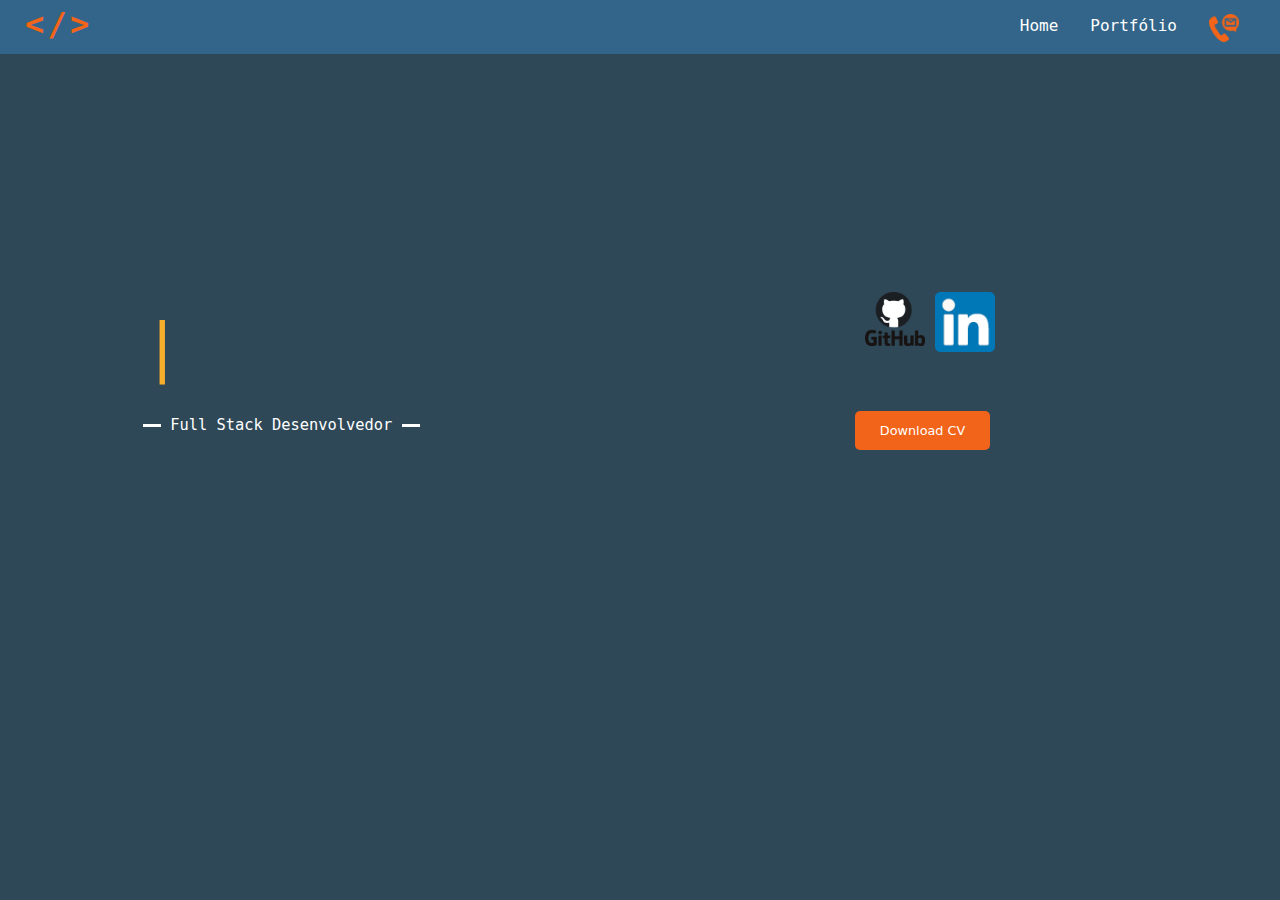
==== index.html @ 80dad61d "first commit" ====
<!DOCTYPE html>
<html>
    <head>
        <meta charset="utf-8">
        <title>Portfólio João Carlos</title>
        <meta name="description" content="">
        <meta name="viewport" content="width=device-width, initial-scale=1">
        <link href="./style.css" rel="stylesheet" />
        <link href="https://cdn.jsdelivr.net/npm/bootstrap@5.3.3/dist/css/bootstrap.min.css" rel="stylesheet" integrity="sha384-QWTKZyjpPEjISv5WaRU9OFeRpok6YctnYmDr5pNlyT2bRjXh0JMhjY6hW+ALEwIH" crossorigin="anonymous">

    </head>
    <body>
        <script src="https://cdn.jsdelivr.net/npm/bootstrap@5.3.3/dist/js/bootstrap.bundle.min.js" integrity="sha384-YvpcrYf0tY3lHB60NNkmXc5s9fDVZLESaAA55NDzOxhy9GkcIdslK1eN7N6jIeHz" crossorigin="anonymous"></script>
        <script src="./script.js" ></script>
        <div class="scroll-container">
            <section class="page pagina_1">
                <div class="nav-board">
                    <span class="logo">&lt;/&gt;</span>
                    <ul class="menu">
                        <li><a href="#">Home</a></li>
                        <li><a href="#">Portfólio</a></li>                  
                        <li><a href="#"><img class="contact_icon" src="./img/contact.png"/></a></li>                  
                    </ul>       
                </div>
                <div class="container content">
                    <div class="row">
                        <div class="left-banner col-md-6">
                            <div class="title"> 
                                <span class="name">João Carlos</span><br/>
                                <span class="subname"> Full Stack Desenvolvedor </span>
                            </div>
                            
                        </div>
                        <div class="right-banner col-md-6">
                            <div class="contact">
                                <div class="icon_contact col-5">
                                    <a href="https://github.com/mordren/"><img class="contact_logo" src="./img/github_2.png"/></a>
                                    <a href="https://www.linkedin.com/in/jo%C3%A3o-carlos-rocha-b8b70a56/"><img class="contact_logo" src="./img/linkdin.png"/></a>
                                </div>
                                <br/>
                                <button class="button download-cv">Download CV</button>
                            </div>                            
                        </div>
                    </div>
                </div>
            </section>
            <section class="page pagina_2">
                <div class="container">
                    <div class="row">
                        <div style="background-color:red" class="col-12">
                            asda
                        </div>
                    </div>
                </div>
            </section>
        </div>
    </body>
</html>
---- style.css ----
:root {
    --steps: 16;
}

body, html {
    margin: 0;
    padding: 0;
    height: 100%;
    overflow: hidden; 
    background-color: #2F4858 !important;
}

.scroll-container {
    height: 100vh;
    overflow-y: scroll; 
    scroll-snap-type: y mandatory;
}

.page {
    height: 100vh;
    width: 100%;
    scroll-snap-align: start;
    justify-content: center;
    align-items: center;
    font-size: 2em;
}

.pagina_1 {

}

.pagina_2 {
    background-color: rgb(98, 0, 255);
}

.pagina_3 {
    background-color: rgb(0, 241, 141);
}

.contact_icon{
    width: 30px;
}

.nav-board{
    background: #33658A;
    height: 6vh;
    padding-left: 25px;
    padding-right: 25px;
    width: 100%;
    top: 0;
    border: 0px;
}

.logo {
    font-family: "JetBrains Mono", monospace;
    font-size: 2rem;
    font-weight: 900;
    letter-spacing: 0.2rem;
    color: #F26419;
}

.menu {
    list-style-type: none;
    margin: 0;
    padding: 0;
    overflow: hidden;    
    font-family: "JetBrains Mono", monospace;
    float: right;
}

.menu li {
    font-size: 1rem;
    float: left;
    text-align: center;
}

.menu li a {
    display: block; 
    color: white; 
    text-align: center; 
    padding: 14px 16px; 
    text-decoration: none; 
}

.menu li a:hover {
    color: #F26419;
    text-decoration: underline;
}

.content{
    margin: 0;
    padding-left: 50px;
    padding-right:  50px;
    display: grid;
    height: 80vh;
    top: 0;
    border: 0px;
    background-color: #2F4858;
}

.left-banner{
    background-color: #2F4858;
    height: 70vh;
    display: grid;
    place-items: center;
}


.right-banner{
    background-color: #2F4858;
    height: 70vh;
    display: grid;
    place-items: center;   
}

.name {
    font-family: "JetBrains Mono", monospace;
    font-size: 5vw;
    color: #F6AE2D;
    position: relative;
}

.name::after {
      content: "|";
      position: absolute;
      right: 0;
      width: 100%;
      color: #F6AE2D;
      background: #2F4858;
      animation: typing 2s steps(var(--steps)) forwards,
        caret 0.5s infinite;
    }  
 
@keyframes typing {
    to { width: 0 }
}
@keyframes caret {
    50% { color: transparent }
}

.subname {
    color: #FFF;
    font-family: "JetBrains Mono", monospace;
    font-size: 1.2vw;
    margin-top: 0;

}
.subname::before{
    content: ""; 
    display: inline-block;
    width: 2vh; 
    height: 0.2vw; 
    background-color: #FFF;
    vertical-align: middle;
}

.subname::after{
    content: ""; 
    display: inline-block;
    width: 2vh; 
    height: 0.2vw; 
    background-color: #FFF;
    vertical-align: middle;
}

.icon_contact {
    display: flex;
    justify-content: space-between;  
     
}

.contact{
    align-items: center;
}

.contact_logo{
    width: 60px;
    display: inline-block;
    margin-left: 10px;
    transition: all 0.3s ease-in-out; 
}

.contact_logo:hover {
    transform: scale(1.1);
   
}
.download-cv{
    background-color: #F26419; 
    color: white; 
    padding: 10px 20px; 
    border: none; 
    border-radius: 5px; 
    cursor: pointer; 
    font-size: 1vw; 
    transition: background-color 0.3s; 
    width: 15vh;
}

.download-cv:hover {
    background-color: #0056b3; /* Muda a cor de fundo ao passar o mouse */
}


@media only screen and (max-width: 576px) {

    .left-banner{
        height: 30vh;
    }
    
    .right-banner{
        height: 30vh;
    }
}
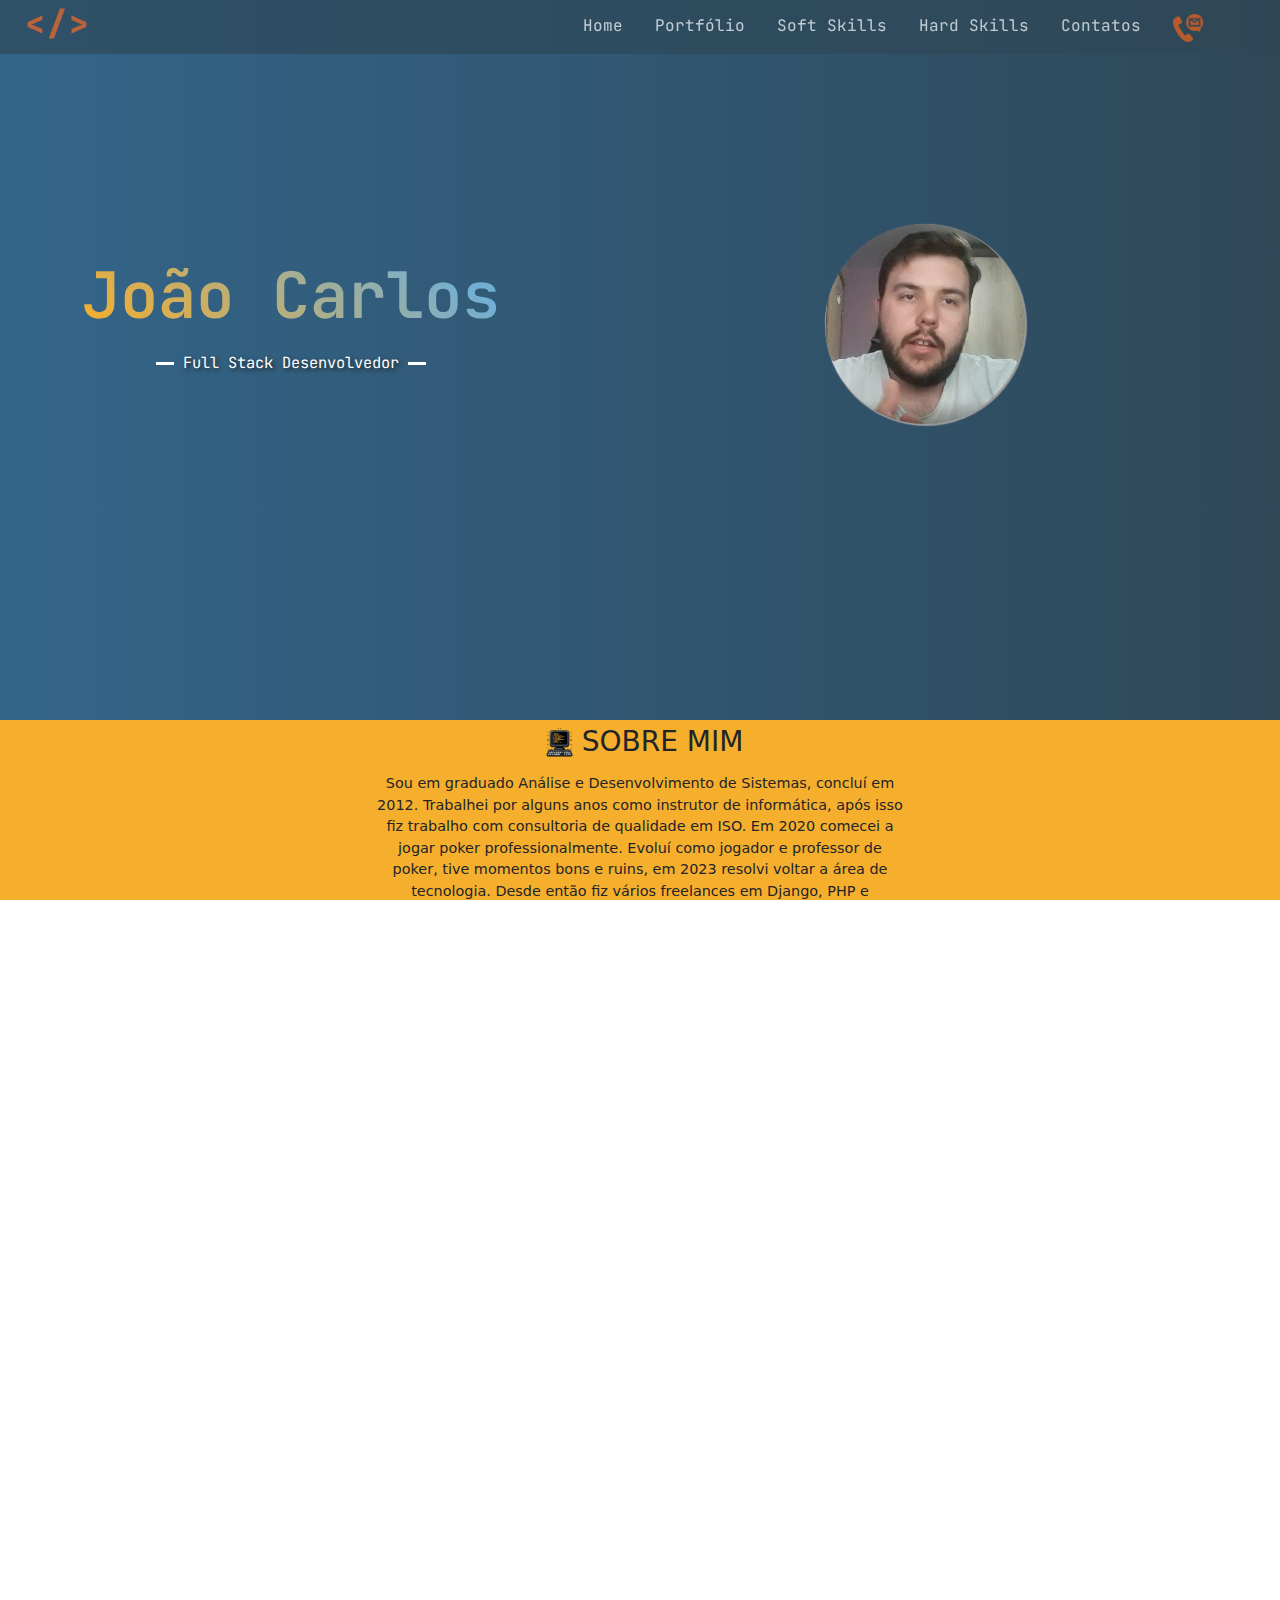
==== commit 5f896d2b: "teste front-page" ====
--- a/index.html
+++ b/index.html
@@ -6,53 +6,58 @@
         <meta name="description" content="">
         <meta name="viewport" content="width=device-width, initial-scale=1">
         <link href="./style.css" rel="stylesheet" />
+        <link href="./style_mobile.css" rel="stylesheet" />
         <link href="https://cdn.jsdelivr.net/npm/bootstrap@5.3.3/dist/css/bootstrap.min.css" rel="stylesheet" integrity="sha384-QWTKZyjpPEjISv5WaRU9OFeRpok6YctnYmDr5pNlyT2bRjXh0JMhjY6hW+ALEwIH" crossorigin="anonymous">
-
     </head>
     <body>
         <script src="https://cdn.jsdelivr.net/npm/bootstrap@5.3.3/dist/js/bootstrap.bundle.min.js" integrity="sha384-YvpcrYf0tY3lHB60NNkmXc5s9fDVZLESaAA55NDzOxhy9GkcIdslK1eN7N6jIeHz" crossorigin="anonymous"></script>
         <script src="./script.js" ></script>
         <div class="scroll-container">
             <section class="page pagina_1">
-                <div class="nav-board">
+                <nav class="nav-board">
                     <span class="logo">&lt;/&gt;</span>
-                    <ul class="menu">
-                        <li><a href="#">Home</a></li>
-                        <li><a href="#">Portfólio</a></li>                  
-                        <li><a href="#"><img class="contact_icon" src="./img/contact.png"/></a></li>                  
-                    </ul>       
-                </div>
-                <div class="container content">
-                    <div class="row">
-                        <div class="left-banner col-md-6">
-                            <div class="title"> 
-                                <span class="name">João Carlos</span><br/>
+                    <div class="col-11">                    
+                        <ul class="menu">
+                            <li><a href="#">Home</a></li>
+                            <li><a href="#">Portfólio</a></li>                  
+                            <li><a href="#">Soft Skills</a></li>                  
+                            <li><a href="#">Hard Skills</a></li>                  
+                            <li><a href="#">Contatos</a></li>                  
+                            <li><a href="#"><img class="contact_icon" src="./img/contact.png"/></a></li>                  
+                        </ul>  
+                    </div>
+                </nav>
+                <div class="container">
+                    <div class="row banner">
+                        <div class="banner col-md-6">
+                            <div class="name_mobile">
+                                <h2 class="name"><span>João Carlos</span></h2>
                                 <span class="subname"> Full Stack Desenvolvedor </span>
+                            </div>  
+                        </div> 
+                        <div class="banner col-md-6 d-flex justify-content-center">
+                            <div class="circle">
+                                <img src="img/photo.jpg">
                             </div>
-                            
-                        </div>
-                        <div class="right-banner col-md-6">
-                            <div class="contact">
-                                <div class="icon_contact col-5">
-                                    <a href="https://github.com/mordren/"><img class="contact_logo" src="./img/github_2.png"/></a>
-                                    <a href="https://www.linkedin.com/in/jo%C3%A3o-carlos-rocha-b8b70a56/"><img class="contact_logo" src="./img/linkdin.png"/></a>
-                                </div>
-                                <br/>
-                                <button class="button download-cv">Download CV</button>
-                            </div>                            
-                        </div>
-                    </div>
+                        </div>       
                 </div>
             </section>
-            <section class="page pagina_2">
-                <div class="container">
-                    <div class="row">
-                        <div style="background-color:red" class="col-12">
-                            asda
-                        </div>
-                    </div>
+            <footer class="footer d-flex justify-content-center text-center">
+                <div class="about_me col-md-5 ">
+                    <h3><img height="45" src="./img/notebook.png">SOBRE MIM</h3>
+                    <p style="font-size: 0.9rem">
+                        Sou em graduado Análise e Desenvolvimento de Sistemas, concluí em 2012. Trabalhei por alguns anos como instrutor de informática, após isso fiz trabalho com consultoria de qualidade em ISO. Em 2020 comecei a jogar poker professionalmente. Evoluí como jogador e professor de poker, tive momentos bons e ruins, em 2023 resolvi voltar a área de tecnologia. Desde então fiz vários freelances em Django, PHP e Wordpress. Esse é a minha principal atividade hoje.
+                    </p>
                 </div>
+            </footer>
+            <section class="page pagina_2">                    
+                <div class="skils container col-md-12 d-flex justify-content-center">
+                    <div class="row"> <h4>Soft Skills</h4></div>
+                    <div class="softskills"></div>                   
+                </div>
+                <div></div>
+                <div></div>               
             </section>
         </div>
     </body>
-</html>+</html>
--- a/style.css
+++ b/style.css
@@ -1,17 +1,27 @@
+@import url('https://fonts.googleapis.com/css2?family=JetBrains+Mono:ital,wght@0,100..800;1,100..800&family=Poppins:ital,wght@0,100;0,200;0,300;0,400;0,500;0,600;0,700;0,800;0,900;1,100;1,200;1,300;1,400;1,500;1,600;1,700;1,800;1,900&display=swap');
+
 :root {
     --steps: 16;
 }
+
+/* 
+fundo: #2F4858
+amarelo: #F6AE2D
+laranja: #F26419
+*/
+
+/* CONFIG PÁGINA */
 
 body, html {
     margin: 0;
     padding: 0;
     height: 100%;
     overflow: hidden; 
-    background-color: #2F4858 !important;
+    background: rgb(51,101,138);
+    background: linear-gradient(90deg, rgba(51,101,138,1) 0%, rgba(47,72,88,1) 100%);
 }
 
 .scroll-container {
-    height: 100vh;
     overflow-y: scroll; 
     scroll-snap-type: y mandatory;
 }
@@ -26,29 +36,63 @@
 }
 
 .pagina_1 {
-
-}
-
-.pagina_2 {
-    background-color: rgb(98, 0, 255);
-}
-
-.pagina_3 {
-    background-color: rgb(0, 241, 141);
-}
-
-.contact_icon{
-    width: 30px;
+    height: 80vh;
+}
+
+
+.background_azul {
+    background: rgb(51,101,138);
+    background: linear-gradient(90deg, rgba(51,101,138,1) 0%, rgba(47,72,88,1) 100%);
+}
+
+.background_white {
+    background-color: white;
 }
 
 .nav-board{
-    background: #33658A;
+    height: 6vh;
+}
+
+.container{
+    height: 60vh;
+}
+
+.footer{
+    height: 20vh;
+    width: 100%;
+}
+
+/* Atributes */
+h3 {
+    color: #F26419;
+}
+
+h4 {
+    color: #F26419;
+}
+
+span{
+    color: #FFF;
+}
+
+/* NAV BAR */ 
+nav {
+    display: flex;
+} 
+
+.nav-board{
     height: 6vh;
     padding-left: 25px;
     padding-right: 25px;
     width: 100%;
+    opacity: 70%;
     top: 0;
     border: 0px;
+    background-color: #2F4858;
+}
+
+.contact_icon{
+    width: 30px;
 }
 
 .logo {
@@ -87,64 +131,61 @@
     text-decoration: underline;
 }
 
-.content{
-    margin: 0;
-    padding-left: 50px;
-    padding-right:  50px;
-    display: grid;
-    height: 80vh;
-    top: 0;
-    border: 0px;
+/* CONTAINER */
+.banner{
+    height: 60vh;
+    display: flex;
+    align-items: center;
+    text-align: center;    
+}
+
+.circle img {
     background-color: #2F4858;
-}
-
-.left-banner{
-    background-color: #2F4858;
-    height: 70vh;
-    display: grid;
-    place-items: center;
-}
-
-
-.right-banner{
-    background-color: #2F4858;
-    height: 70vh;
-    display: grid;
-    place-items: center;   
-}
-
+    border-radius: 50%;
+    height: 200px;
+    object-fit: cover;
+    width: 200px;  
+    box-shadow: 1px 1px 1px 1px #9b9a9a;
+  }
+
+/* Nome Gradiente */
 .name {
-    font-family: "JetBrains Mono", monospace;
-    font-size: 5vw;
-    color: #F6AE2D;
-    position: relative;
-}
-
-.name::after {
-      content: "|";
-      position: absolute;
-      right: 0;
-      width: 100%;
-      color: #F6AE2D;
-      background: #2F4858;
-      animation: typing 2s steps(var(--steps)) forwards,
-        caret 0.5s infinite;
-    }  
- 
-@keyframes typing {
-    to { width: 0 }
-}
-@keyframes caret {
-    50% { color: transparent }
-}
+    font-family: "JetBrains Mono";
+    background: linear-gradient(45deg,  #F6AE2D ,#70afd6, #F26419, #55DDE0);
+    background-size: 300%;
+    -webkit-background-clip: text;
+    background-clip: text;
+    -webkit-text-fill-color: transparent;
+    animation: animate 5s ease-in-out infinite;
+    text-align: center;
+    line-height: 0.9;
+}
+.name span{
+    font-weight: 600;
+    display: block;
+    font-size: 4rem;
+}
+@keyframes animate{
+    0%{
+        background-position: 0 50%;
+    }
+    50%{
+        background-position: 100% 50%;
+    }
+    100%{
+        background-position: 0 50%;
+    }
+}
+
 
 .subname {
     color: #FFF;
     font-family: "JetBrains Mono", monospace;
     font-size: 1.2vw;
     margin-top: 0;
-
-}
+    text-shadow: 2px 2px 4px #202020
+}
+
 .subname::before{
     content: ""; 
     display: inline-block;
@@ -163,51 +204,8 @@
     vertical-align: middle;
 }
 
-.icon_contact {
-    display: flex;
-    justify-content: space-between;  
-     
-}
-
-.contact{
-    align-items: center;
-}
-
-.contact_logo{
-    width: 60px;
-    display: inline-block;
-    margin-left: 10px;
-    transition: all 0.3s ease-in-out; 
-}
-
-.contact_logo:hover {
-    transform: scale(1.1);
-   
-}
-.download-cv{
-    background-color: #F26419; 
-    color: white; 
-    padding: 10px 20px; 
-    border: none; 
-    border-radius: 5px; 
-    cursor: pointer; 
-    font-size: 1vw; 
-    transition: background-color 0.3s; 
-    width: 15vh;
-}
-
-.download-cv:hover {
-    background-color: #0056b3; /* Muda a cor de fundo ao passar o mouse */
-}
-
-
-@media only screen and (max-width: 576px) {
-
-    .left-banner{
-        height: 30vh;
-    }
-    
-    .right-banner{
-        height: 30vh;
-    }
-}+/* FOOTER */
+.footer{
+    background-color: #F6AE2D;
+}
+
--- a/style_mobile.css
+++ b/style_mobile.css
@@ -0,0 +1,31 @@
+@media only screen and (max-width: 576px) {
+    .menu{
+        display: none;
+    }
+
+    .pagina_1{
+        height: 60vh;
+    }
+
+    .banner{
+        height: 25vh;
+        justify-content: center !important;
+    }
+
+    .name span{
+        font-size: 2rem;
+    }
+
+    .subname {
+        font-size: 1rem;
+    }
+    
+    .footer{
+        height: 40vh;
+    }
+
+    .footer p{
+        font-size: 0.5rem;
+    }
+
+}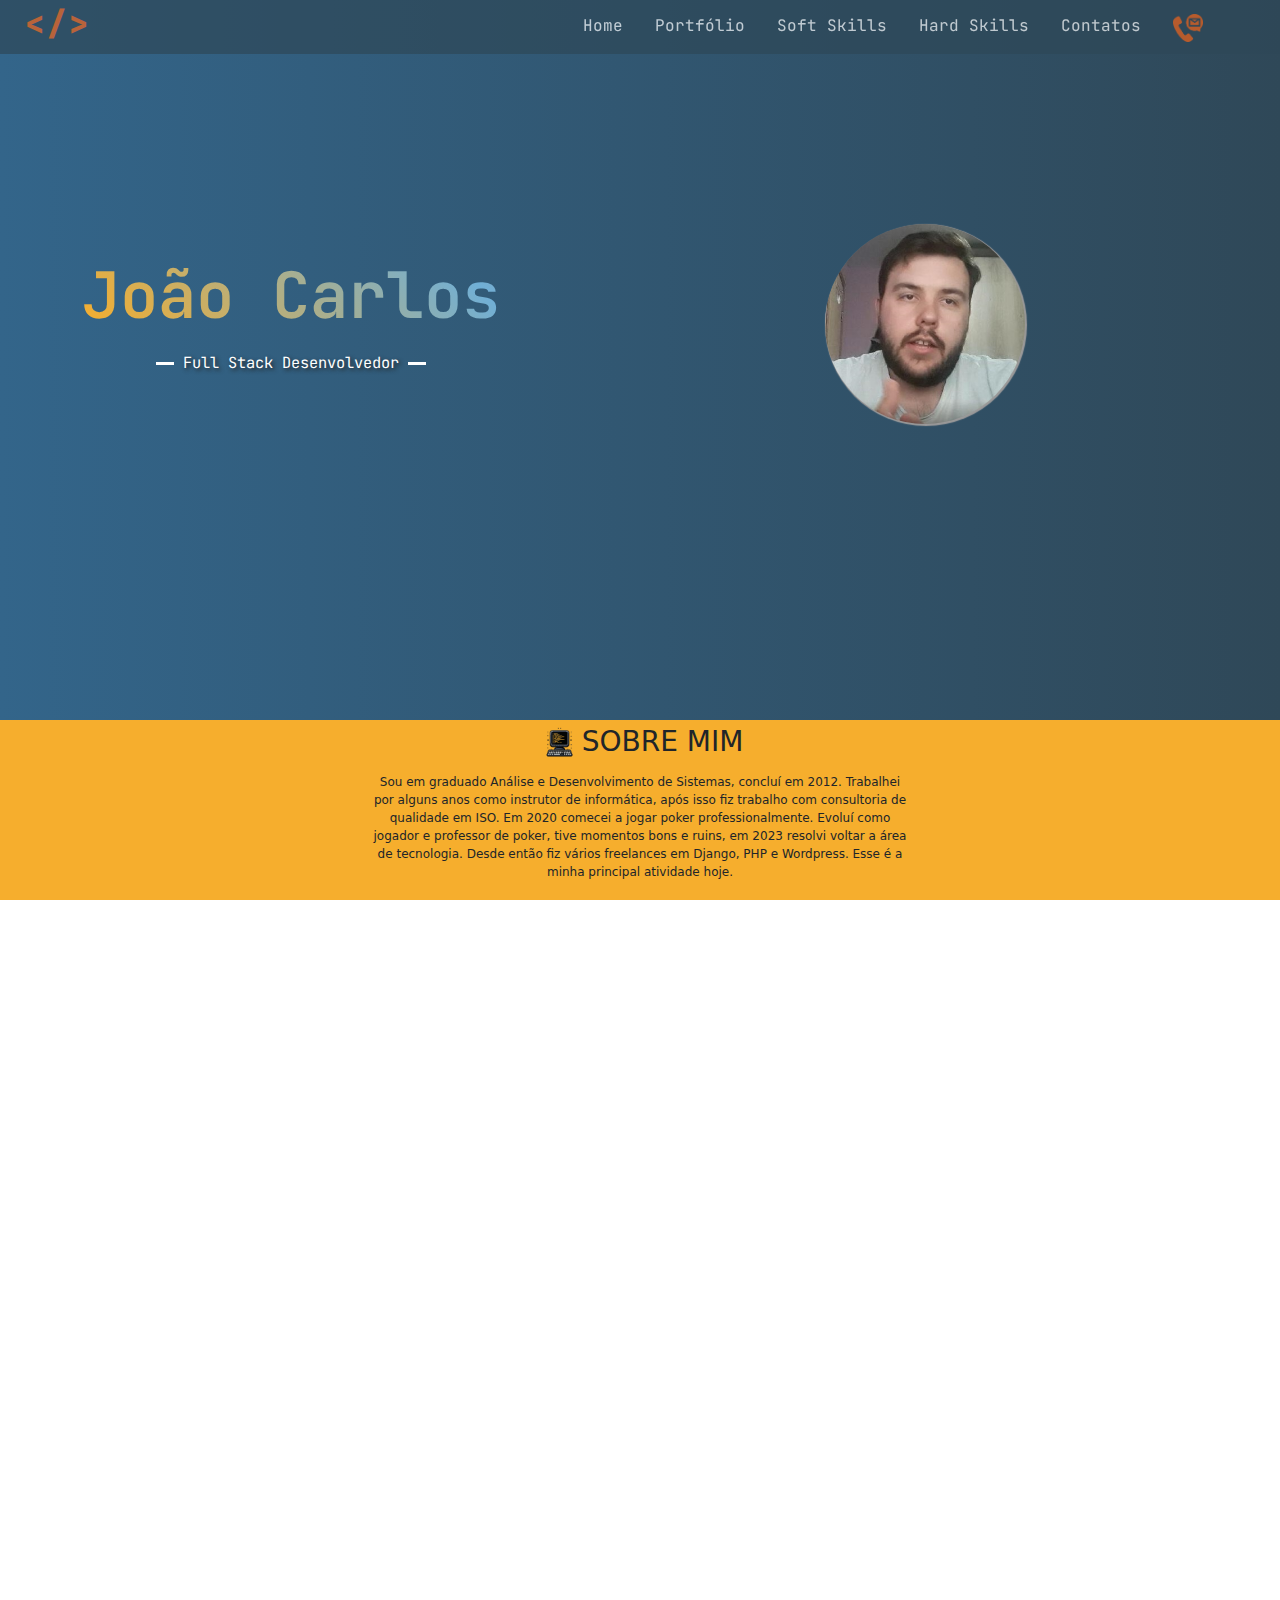
==== commit f60a8cdf: "teste front-page" ====
--- a/index.html
+++ b/index.html
@@ -4,7 +4,7 @@
         <meta charset="utf-8">
         <title>Portfólio João Carlos</title>
         <meta name="description" content="">
-        <meta name="viewport" content="width=device-width, initial-scale=1">
+        <meta name="viewport" content="width=300, initial-scale=1">
         <link href="./style.css" rel="stylesheet" />
         <link href="./style_mobile.css" rel="stylesheet" />
         <link href="https://cdn.jsdelivr.net/npm/bootstrap@5.3.3/dist/css/bootstrap.min.css" rel="stylesheet" integrity="sha384-QWTKZyjpPEjISv5WaRU9OFeRpok6YctnYmDr5pNlyT2bRjXh0JMhjY6hW+ALEwIH" crossorigin="anonymous">
@@ -45,7 +45,7 @@
             <footer class="footer d-flex justify-content-center text-center">
                 <div class="about_me col-md-5 ">
                     <h3><img height="45" src="./img/notebook.png">SOBRE MIM</h3>
-                    <p style="font-size: 0.9rem">
+                    <p>
                         Sou em graduado Análise e Desenvolvimento de Sistemas, concluí em 2012. Trabalhei por alguns anos como instrutor de informática, após isso fiz trabalho com consultoria de qualidade em ISO. Em 2020 comecei a jogar poker professionalmente. Evoluí como jogador e professor de poker, tive momentos bons e ruins, em 2023 resolvi voltar a área de tecnologia. Desde então fiz vários freelances em Django, PHP e Wordpress. Esse é a minha principal atividade hoje.
                     </p>
                 </div>
--- a/style.css
+++ b/style.css
@@ -177,7 +177,6 @@
     }
 }
 
-
 .subname {
     color: #FFF;
     font-family: "JetBrains Mono", monospace;
@@ -209,3 +208,7 @@
     background-color: #F6AE2D;
 }
 
+.footer p {
+    font-size: 12px;
+}
+
--- a/style_mobile.css
+++ b/style_mobile.css
@@ -4,7 +4,7 @@
     }
 
     .pagina_1{
-        height: 60vh;
+        height: 70vh;
     }
 
     .banner{
@@ -21,11 +21,11 @@
     }
     
     .footer{
-        height: 40vh;
+        height: 30vh;
     }
 
     .footer p{
-        font-size: 0.5rem;
+        font-size: 11px;
     }
 
 }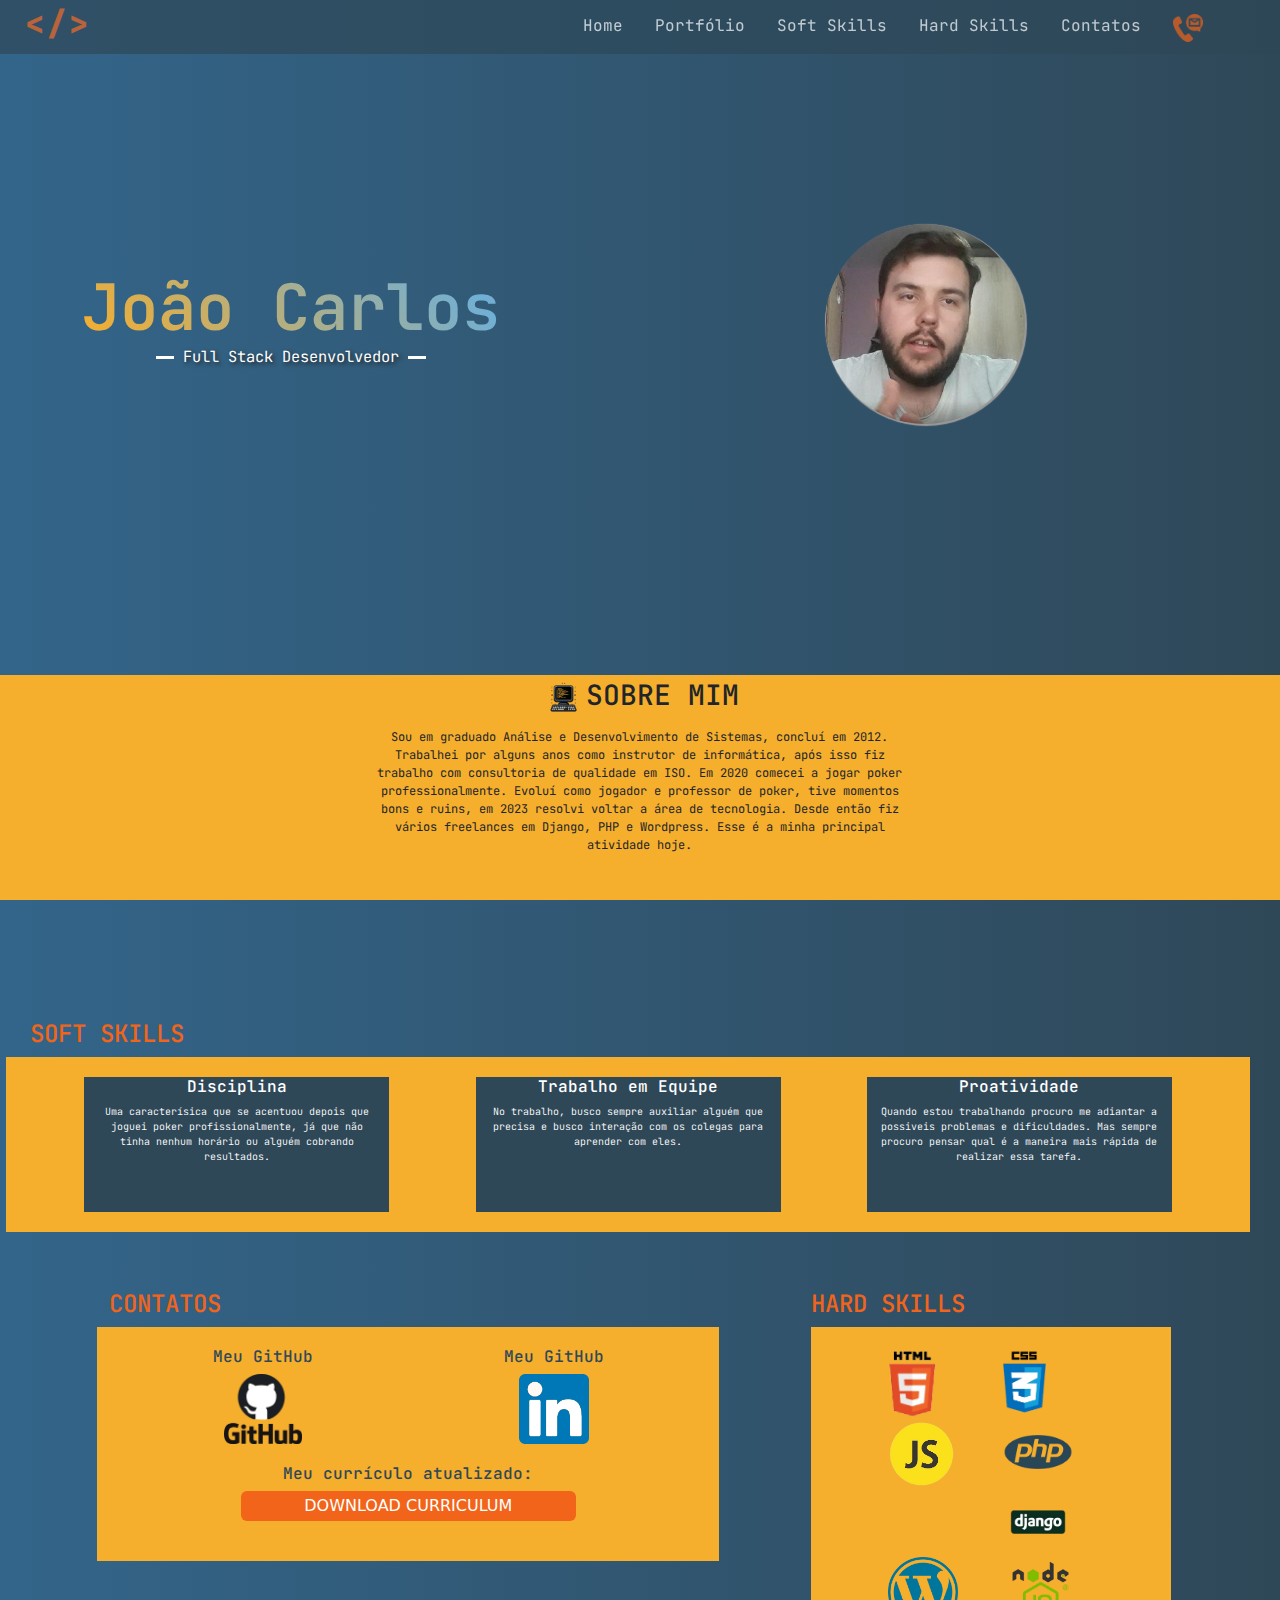
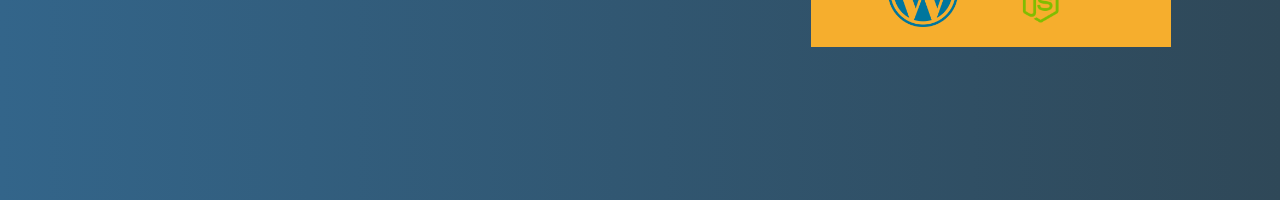
==== commit 26b392e8: "update second page" ====
--- a/index.html
+++ b/index.html
@@ -30,7 +30,7 @@
                 <div class="container">
                     <div class="row banner">
                         <div class="banner col-md-6">
-                            <div class="name_mobile">
+                            <div class="">
                                 <h2 class="name"><span>João Carlos</span></h2>
                                 <span class="subname"> Full Stack Desenvolvedor </span>
                             </div>  
@@ -42,7 +42,7 @@
                         </div>       
                 </div>
             </section>
-            <footer class="footer d-flex justify-content-center text-center">
+            <footer class="footer d-flex justify-content-center text-center bg_yellow">
                 <div class="about_me col-md-5 ">
                     <h3><img height="45" src="./img/notebook.png">SOBRE MIM</h3>
                     <p>
@@ -50,13 +50,88 @@
                     </p>
                 </div>
             </footer>
-            <section class="page pagina_2">                    
-                <div class="skils container col-md-12 d-flex justify-content-center">
-                    <div class="row"> <h4>Soft Skills</h4></div>
-                    <div class="softskills"></div>                   
-                </div>
-                <div></div>
-                <div></div>               
+            <section class="page pagina_2 background_gradient">
+                <div class="row soft-skills">
+                    <h4>SOFT SKILLS</h4>              
+                    <div class="row col-md-12 skill-boxes d-flex justify-content-evenly bg_yellow">
+                        <div class="box col-md-3">
+                            <h6>Disciplina</h6>
+                            <p>Uma caracterísica que se acentuou depois que joguei poker profissionalmente, já que não tinha nenhum horário ou alguém cobrando resultados.</p>
+                        </div>
+                        <div class="box col-md-3">
+                            <h6>Trabalho em Equipe</h6>
+                            <p>No trabalho, busco sempre auxiliar alguém que precisa e busco interação com os colegas para aprender com eles.</p>                            
+                        </div>
+                        <div class="box col-md-3">
+                            <h6>Proatividade</h6>
+                            <p>Quando estou trabalhando procuro me adiantar a possiveis problemas e dificuldades. Mas sempre procuro pensar qual é a maneira mais rápida de realizar essa tarefa.</p>
+                        </div>
+                    </div>                          
+                </div>                
+                <div class="row contact-hard-skills justify-content-evenly ">
+                    <div class="contact col-md-6">
+                        <h4>CONTATOS</h4>
+                        <div class="hard-box-div bg_yellow row">
+                            <div class="col-md-6">
+                                <h6 class="text-center">Meu GitHub</h6>
+                                <img class="hard-photo mx-auto d-block" id="git_hub_icon" src="./img/github_2.png" />
+                            </div>
+                            <div class="col-md-6">
+                                <h6 class="text-center">Meu GitHub</h6>
+                                <img class="hard-photo mx-auto d-block" id="linkdin" src="./img/linkdin.png" />
+                            </div>
+                            <div class="hard-box-div col-md-12">
+                                <h6 class="text-center">Meu currículo atualizado:</h6>
+                                <button class="button_download d-block mx-auto" type="button">DOWNLOAD CURRICULUM</button> 
+                            </div>    
+                        </div>                        
+                    </div>
+                    <div class="hard-box col-md-3">
+                        <h4>HARD SKILLS</h4>
+                        <div class="hard-box-div bg_yellow">
+                            <div class="hard-icons">                            
+                                <div class="row justify-content-center">
+                                    <div class="col-4">
+                                        <img class="hard-photo" src="./img/html5.png" alt="" srcset="">
+                                    </div>
+                                    <div class="col-4">
+                                        <img class="hard-photo" src="./img/css.png" alt="" srcset="">
+                                    </div>
+                                </div>
+                            </div>
+                            <div class="hard-icons">                            
+                                <div class="row justify-content-center">
+                                    <div class="col-4">
+                                        <img class="hard-photo" src="./img/js.png" alt="" srcset="">
+                                    </div>
+                                    <div class="col-4">
+                                        <img class="hard-photo" src="./img/php.png" alt="" srcset="">
+                                    </div>
+                                </div>
+                            </div>
+                            <div class="hard-icons">                            
+                                <div class="row justify-content-center">
+                                    <div class="col-5">
+                                        <img class="hard-photo" src="./img/python-logo.png" alt="" srcset="">
+                                    </div>
+                                    <div class="col-5">
+                                        <img class="hard-photo" src="./img/django.png" alt="" srcset="">
+                                    </div>
+                                </div>
+                            </div>
+                            <div class="hard-icons">                            
+                                <div class="row justify-content-center">
+                                    <div class="col-4">
+                                        <img class="hard-photo" src="./img/wordpress.png" alt="" srcset="">
+                                    </div>
+                                    <div class="col-4">
+                                        <img class="hard-photo" src="./img/node-js.png" alt="" srcset="">
+                                    </div>
+                                </div>
+                            </div>
+                        </div>
+                    </div>
+                </div>                              
             </section>
         </div>
     </body>
--- a/style.css
+++ b/style.css
@@ -1,22 +1,28 @@
 @import url('https://fonts.googleapis.com/css2?family=JetBrains+Mono:ital,wght@0,100..800;1,100..800&family=Poppins:ital,wght@0,100;0,200;0,300;0,400;0,500;0,600;0,700;0,800;0,900;1,100;1,200;1,300;1,400;1,500;1,600;1,700;1,800;1,900&display=swap');
+
 
 :root {
     --steps: 16;
+    --azul-fundo: #2F4858;
+    --bg-yellow: #F6AE2D;
 }
 
 /* 
 fundo: #2F4858
-amarelo: #F6AE2D
+amarelo: 
 laranja: #F26419
 */
 
 /* CONFIG PÁGINA */
+
+body.disable-scrolling, body.disable-scrolling html {
+    overflow: hidden;
+}
 
 body, html {
     margin: 0;
     padding: 0;
     height: 100%;
-    overflow: hidden; 
     background: rgb(51,101,138);
     background: linear-gradient(90deg, rgba(51,101,138,1) 0%, rgba(47,72,88,1) 100%);
 }
@@ -24,6 +30,8 @@
 .scroll-container {
     overflow-y: scroll; 
     scroll-snap-type: y mandatory;
+    padding: 0;
+    margin: 0;
 }
 
 .page {
@@ -32,15 +40,19 @@
     scroll-snap-align: start;
     justify-content: center;
     align-items: center;
-    font-size: 2em;
 }
 
 .pagina_1 {
     height: 80vh;
 }
 
-
-.background_azul {
+.pagina_2 {
+    height: 100vh;
+    background-color: white;
+    padding: 30px 30px 0px 30px;
+}
+
+.background_gradient {
     background: rgb(51,101,138);
     background: linear-gradient(90deg, rgba(51,101,138,1) 0%, rgba(47,72,88,1) 100%);
 }
@@ -49,6 +61,35 @@
     background-color: white;
 }
 
+.bg_yellow{
+    background-color: var(--bg-yellow)
+}
+
+/* Atributes */
+h3 {
+    color: #F26419;
+    font-family: "JetBrains Mono", monospace;
+}
+
+h4 {
+    color: #F26419 !important;
+    font-family: "JetBrains Mono", monospace;
+}
+
+h6{
+    font-family: "JetBrains Mono", monospace;
+}
+
+span{
+    color: #FFF;
+    font-family: "JetBrains Mono", monospace;
+}
+
+p {
+    font-family: "JetBrains Mono";
+}
+
+/* PÁGINA 1 */ 
 .nav-board{
     height: 6vh;
 }
@@ -62,20 +103,6 @@
     width: 100%;
 }
 
-/* Atributes */
-h3 {
-    color: #F26419;
-}
-
-h4 {
-    color: #F26419;
-}
-
-span{
-    color: #FFF;
-}
-
-/* NAV BAR */ 
 nav {
     display: flex;
 } 
@@ -131,7 +158,8 @@
     text-decoration: underline;
 }
 
-/* CONTAINER */
+
+/* PÁGINA 1 */
 .banner{
     height: 60vh;
     display: flex;
@@ -146,12 +174,11 @@
     object-fit: cover;
     width: 200px;  
     box-shadow: 1px 1px 1px 1px #9b9a9a;
-  }
-
-/* Nome Gradiente */
+}
+
 .name {
     font-family: "JetBrains Mono";
-    background: linear-gradient(45deg,  #F6AE2D ,#70afd6, #F26419, #55DDE0);
+    background: linear-gradient(45deg, var(--bg-yellow) ,#70afd6, #F26419, #55DDE0);
     background-size: 300%;
     -webkit-background-clip: text;
     background-clip: text;
@@ -160,11 +187,13 @@
     text-align: center;
     line-height: 0.9;
 }
+
 .name span{
     font-weight: 600;
     display: block;
     font-size: 4rem;
 }
+
 @keyframes animate{
     0%{
         background-position: 0 50%;
@@ -203,12 +232,85 @@
     vertical-align: middle;
 }
 
-/* FOOTER */
-.footer{
-    background-color: #F6AE2D;
-}
-
 .footer p {
     font-size: 12px;
-}
-
+    bottom: 0;
+}
+
+/* PÁGINA 2 */
+.soft-skills{
+    height: 20vh;
+    margin-top: 10vh !important;
+}
+
+.contact-hard-skills{
+    margin-top: 10vh !important;
+}
+
+.skill-boxes .box {
+    background-color: var(--azul-fundo);
+    text-align: center;
+    margin: 20px;
+    height: 15vh;
+}
+
+.skill-boxes .box p{
+    justify-content: center;
+    color: white;
+    font-weight: 300;
+    font-size: 0.8rem;
+}
+
+.hard-box-div {
+    padding: 20px;
+}
+
+
+
+.box h6{    
+    color:#FFF;    
+}
+
+
+.contact {
+    height: 25vh;
+}
+
+.contact .hard-box-div p {
+    color: red;
+}
+
+.contact .hard-box-div h6{
+    align-self: center;
+    color: var(--azul-fundo)
+}
+
+.hard-box{
+    float: right;
+    height: 33vh;
+}
+
+.hard-photo{
+    height: 70px;
+}
+
+.hard-photo:hover{
+    opacity: 65%;
+}
+
+.button_download{
+    background-color: #F26419;
+    color: #FFF;
+    border-radius: 6px;
+    border: none;
+    padding: 3px;    
+    width: 60%;
+}
+
+.button_download:hover{
+    background-color: #7c320a;
+}
+
+.email{
+    margin-top: 70px !important;
+}--- a/style_mobile.css
+++ b/style_mobile.css
@@ -1,4 +1,11 @@
-@media only screen and (max-width: 576px) {
+@media only screen and (max-width: 767px) {
+    .scroll-container {
+        overflow-y: auto; 
+        padding: 0;
+        margin: 0;
+        overflow: scroll;
+    }
+
     .menu{
         display: none;
     }
@@ -25,7 +32,56 @@
     }
 
     .footer p{
-        font-size: 11px;
+        font-size: 10px;
     }
 
-}+    /* PAGE 1 */
+    .box h6{
+        font-size: 12px;
+    }
+
+    .box p {
+        font-size: 10px;
+        margin: 4px;
+    }
+
+    .skill-boxes .box{
+        width: 90%;
+        height: fit-content;
+    }
+
+   .soft-skills{
+        height: fit-content;
+        justify-items: center;
+    }
+
+    .contact {
+        height: 60vh;
+    }
+
+    .hard-skills {
+        height: fit-content;
+        margin-bottom: 30px;
+    }
+}
+
+@media only screen and (max-width: 1360px) and (min-width: 768px)  {
+    .pagina_1{
+        height: 75vh;
+    }
+
+    .box p{
+        font-size: 10px !important;
+    }
+
+    .footer{
+        height: 25vh;
+    }
+
+   .hard-box{
+        width: 30vw !important;
+       
+    }
+}
+
+
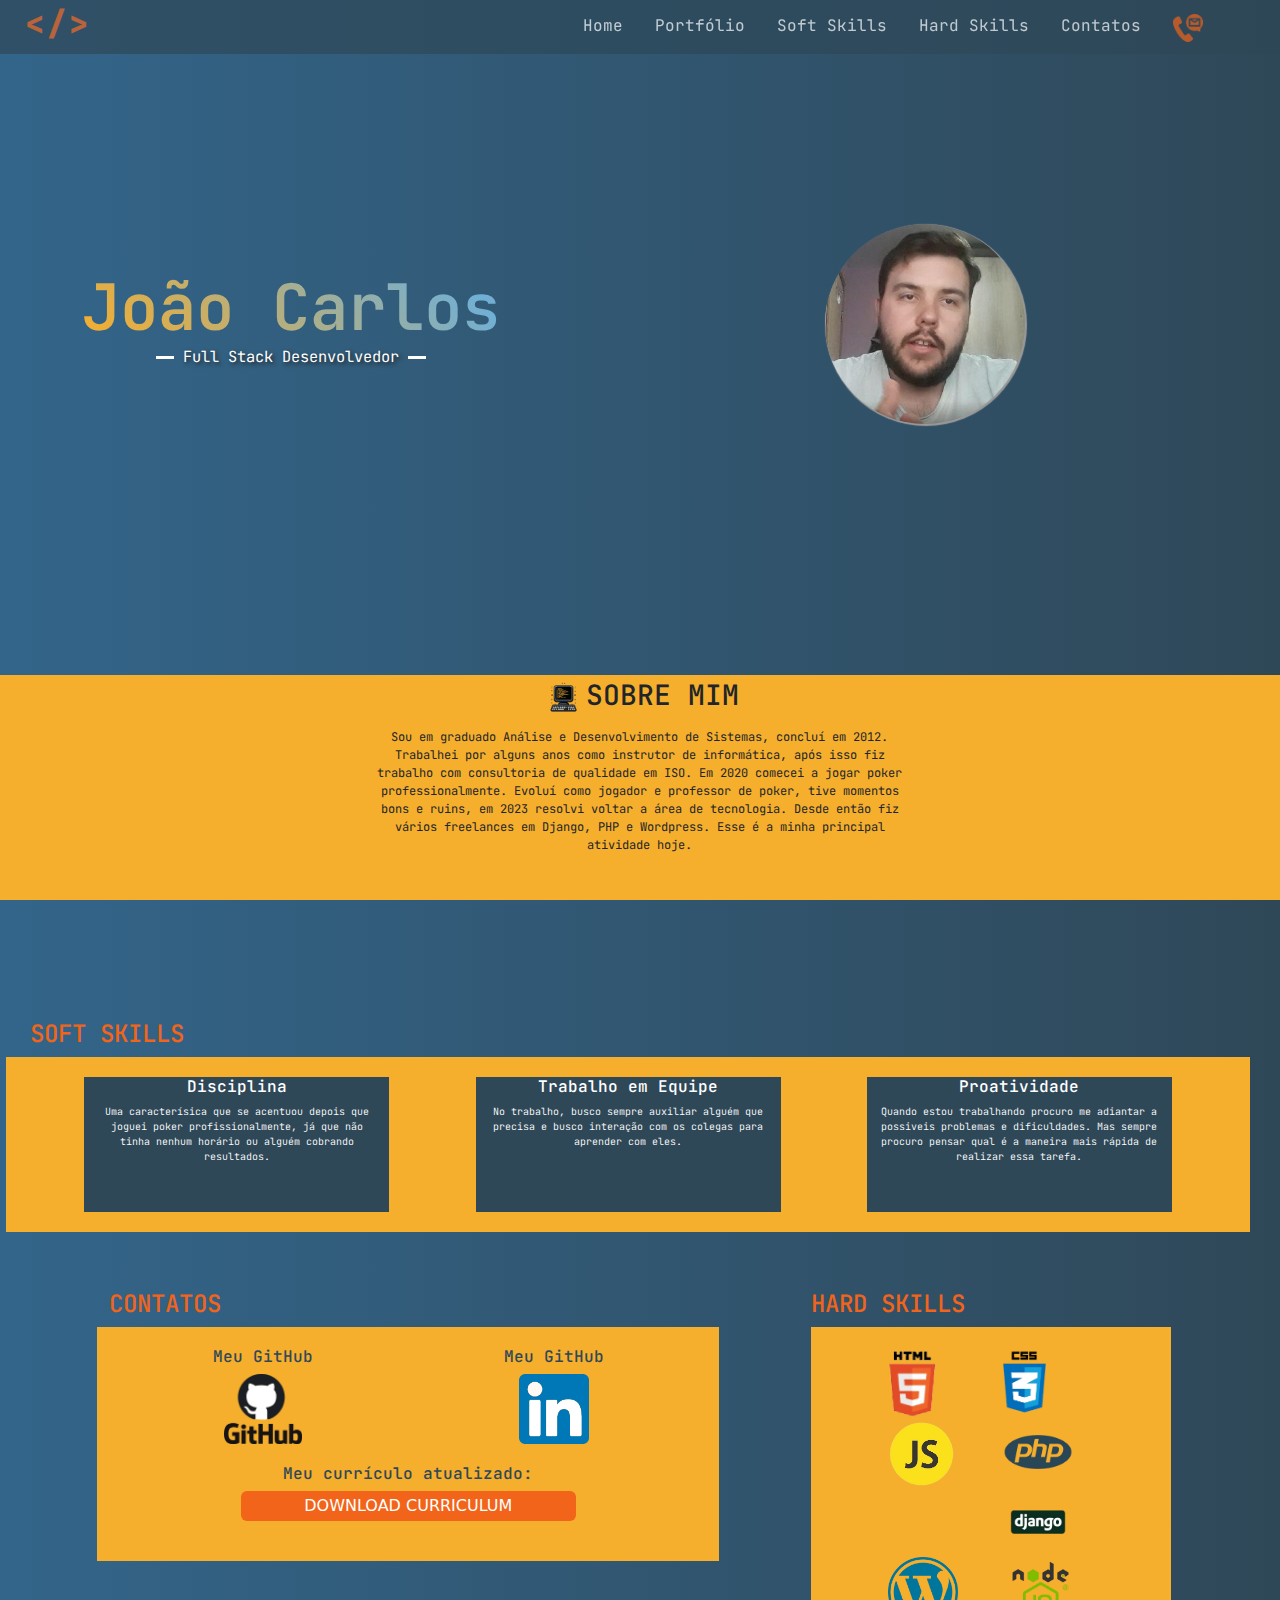
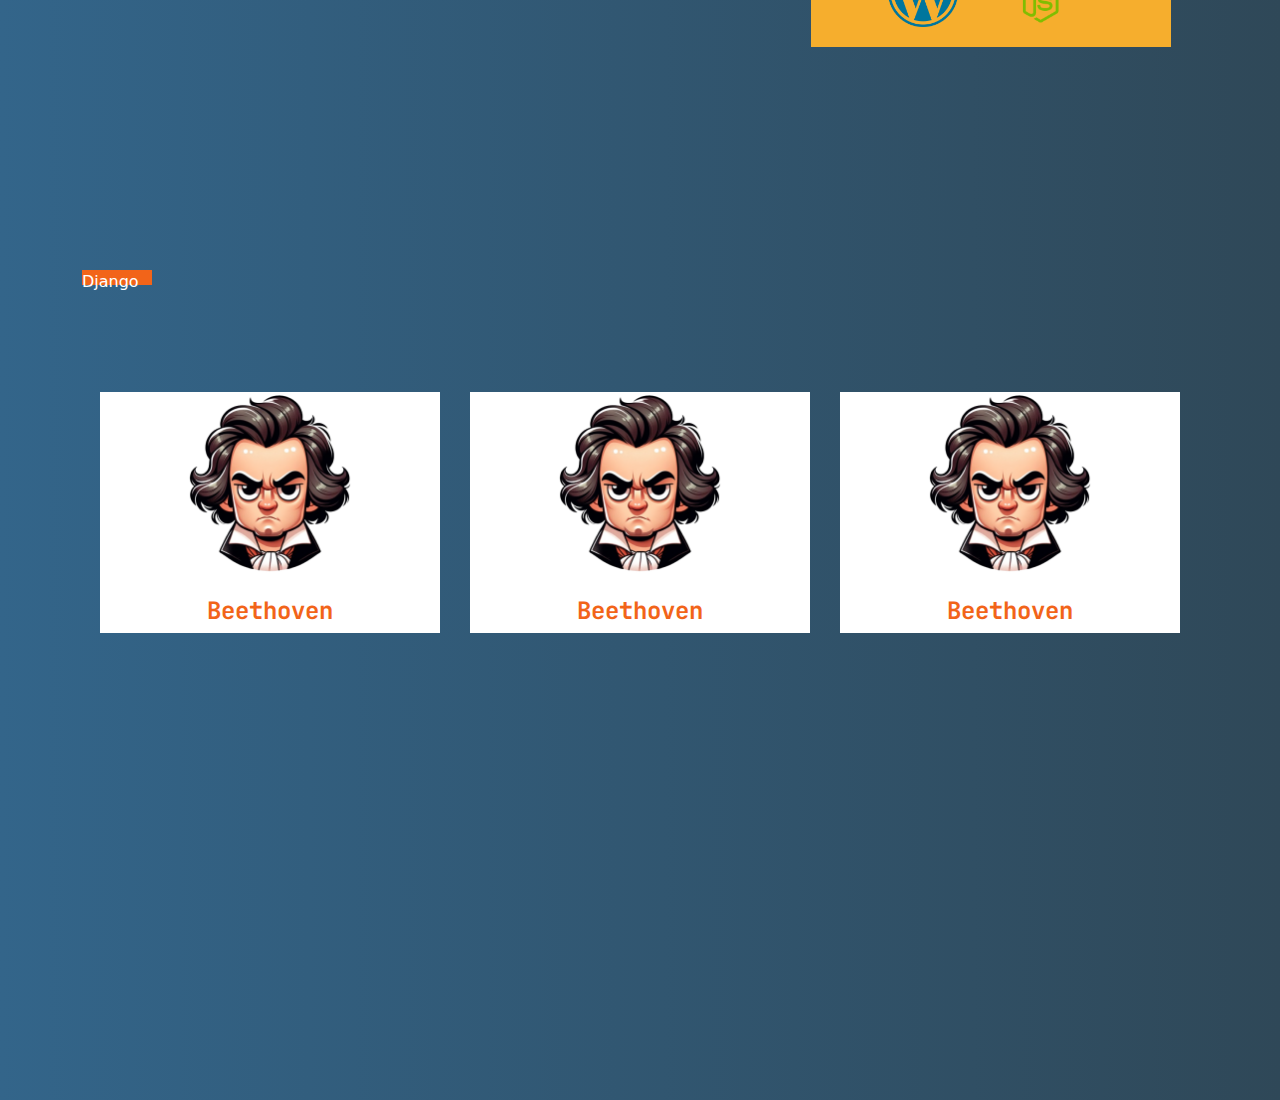
==== commit 33a0d96e: "update" ====
--- a/index.html
+++ b/index.html
@@ -13,7 +13,7 @@
         <script src="https://cdn.jsdelivr.net/npm/bootstrap@5.3.3/dist/js/bootstrap.bundle.min.js" integrity="sha384-YvpcrYf0tY3lHB60NNkmXc5s9fDVZLESaAA55NDzOxhy9GkcIdslK1eN7N6jIeHz" crossorigin="anonymous"></script>
         <script src="./script.js" ></script>
         <div class="scroll-container">
-            <section class="page pagina_1">
+            <section class="page page-1">
                 <nav class="nav-board">
                     <span class="logo">&lt;/&gt;</span>
                     <div class="col-11">                    
@@ -50,7 +50,7 @@
                     </p>
                 </div>
             </footer>
-            <section class="page pagina_2 background_gradient">
+            <section class="page page-2 background_gradient">
                 <div class="row soft-skills">
                     <h4>SOFT SKILLS</h4>              
                     <div class="row col-md-12 skill-boxes d-flex justify-content-evenly bg_yellow">
@@ -133,6 +133,30 @@
                     </div>
                 </div>                              
             </section>
+            <section class="page page-3">
+                <div class="container portfolio d-grid">
+                    <label class="label-portfolio-title">Django</label>
+                    <div class="row d-flex justify-content-evenly">
+                        <div class="box-portfolio">                            
+                            <img src="./img/beethoven 1.png" class="portfolio-photo" alt="beethoven" />
+                            <br/>
+                            <h4>Beethoven</h4>
+                        </div>  
+                        <div class="box-portfolio">                            
+                            <img src="./img/beethoven 1.png" class="portfolio-photo" alt="beethoven" />
+                            <br/>
+                            <h4>Beethoven</h4>
+                        </div>
+                        <div class="box-portfolio">                            
+                            <img src="./img/beethoven 1.png" class="portfolio-photo" alt="beethoven" />
+                            <br/>
+                            <h4>Beethoven</h4>
+                        </div>
+                    </div>
+
+                </div>
+
+            </section>
         </div>
     </body>
 </html>
--- a/style.css
+++ b/style.css
@@ -42,11 +42,11 @@
     align-items: center;
 }
 
-.pagina_1 {
+.page-1 {
     height: 80vh;
 }
 
-.pagina_2 {
+.page-2 {
     height: 100vh;
     background-color: white;
     padding: 30px 30px 0px 30px;
@@ -271,8 +271,7 @@
     color:#FFF;    
 }
 
-
-.contact {
+contact {
     height: 25vh;
 }
 
@@ -313,4 +312,31 @@
 
 .email{
     margin-top: 70px !important;
+}
+
+/* PÁGINA 3 */
+.label-portfolio-title{
+    background-color: #F26419;
+    width: 70px !important;
+    color: #FFF;
+    height: 15px;
+    margin-top: 70px;
+}
+
+.box-portfolio {
+    background-color: #FFF;
+    width: 340px !important;
+    position: relative;
+    height: fit-content;
+    display: grid;
+    justify-content: center;   
+}
+
+.box-portfolio h4 {
+    font-weight: bold;
+    text-align: center;
+}
+
+.portfolio-photo{
+    width: 190px;  
 }--- a/style_mobile.css
+++ b/style_mobile.css
@@ -10,7 +10,7 @@
         display: none;
     }
 
-    .pagina_1{
+    .page-1{
         height: 70vh;
     }
 
@@ -66,7 +66,7 @@
 }
 
 @media only screen and (max-width: 1360px) and (min-width: 768px)  {
-    .pagina_1{
+    .page-1{
         height: 75vh;
     }
 
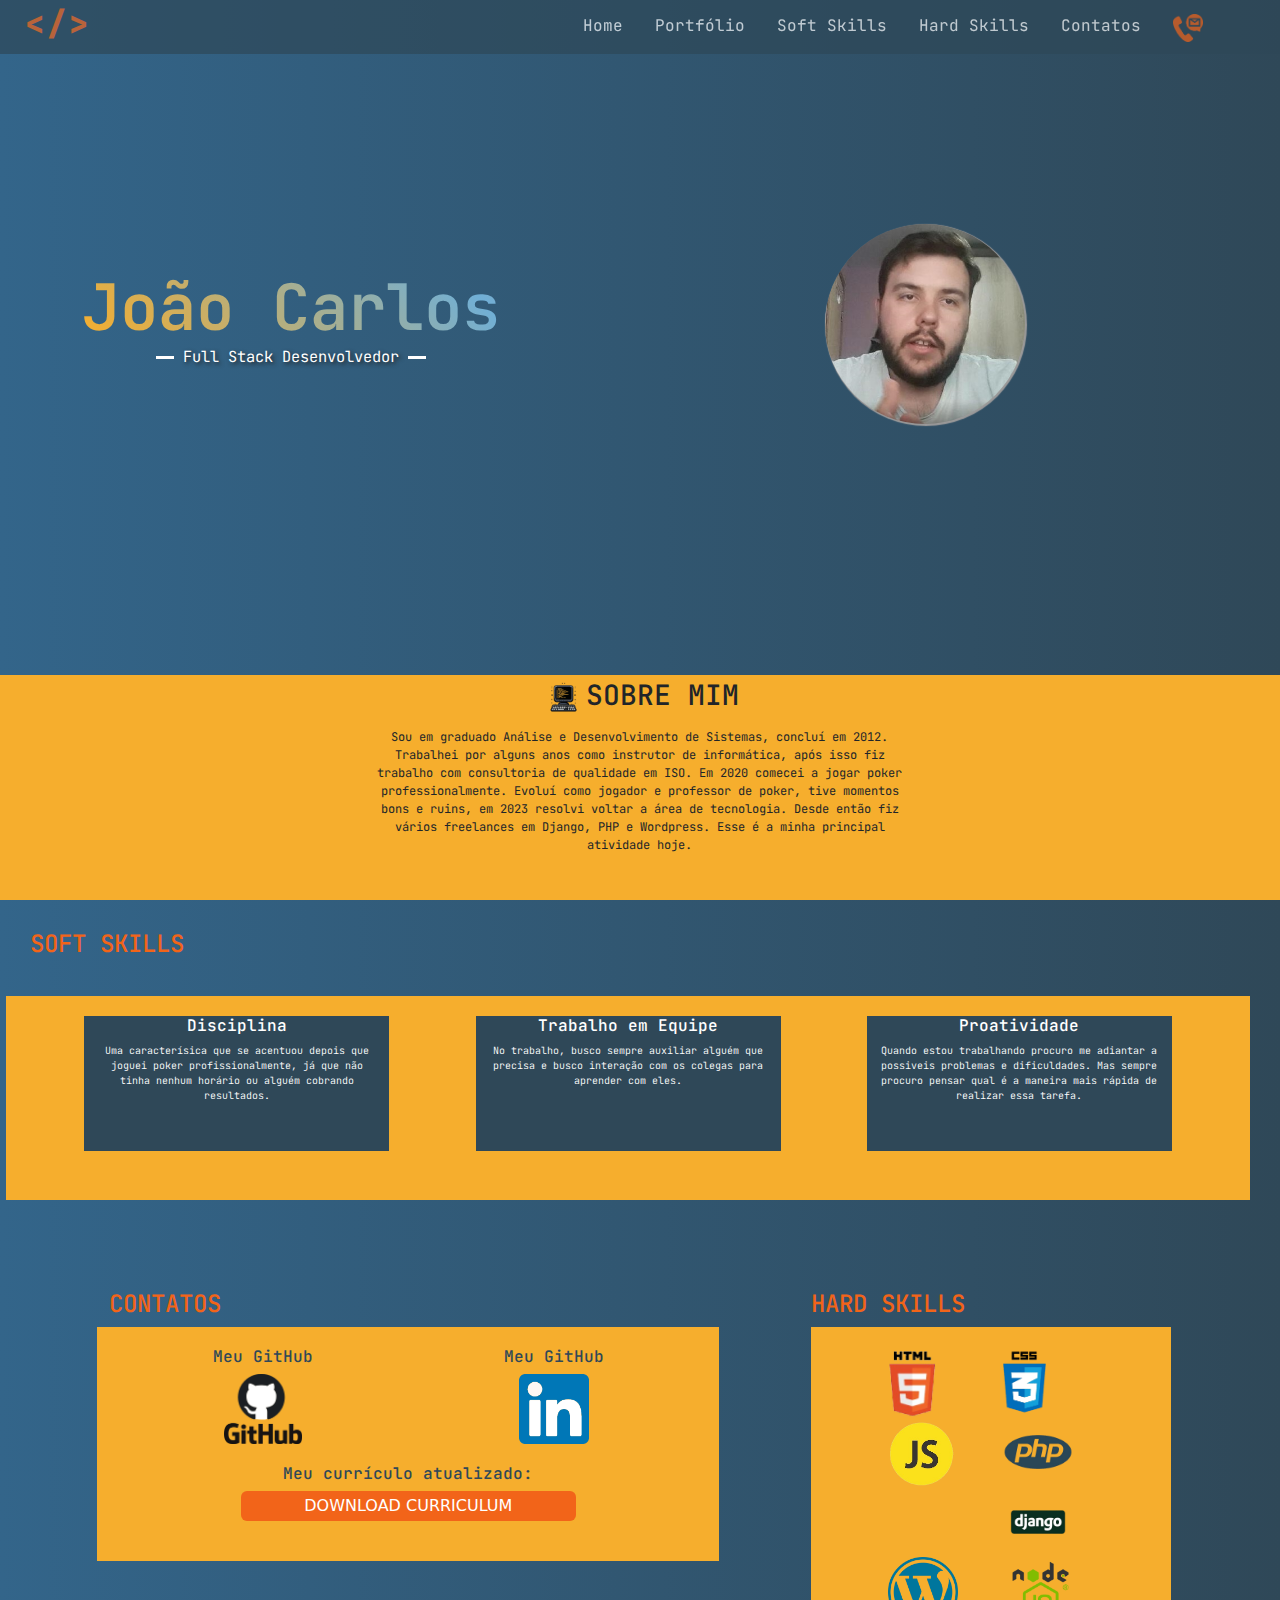
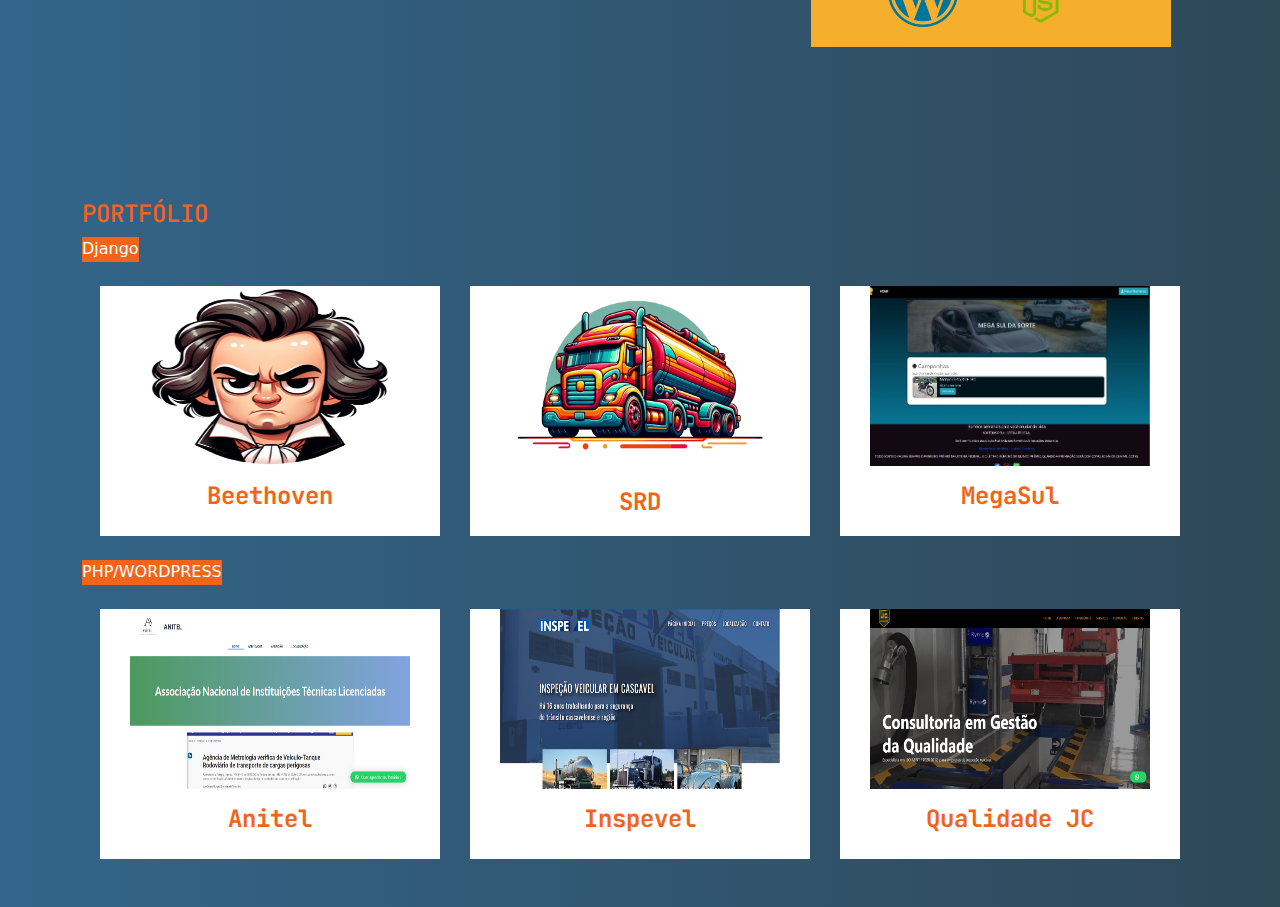
==== commit 11a842a9: "update page 3" ====
--- a/index.html
+++ b/index.html
@@ -33,7 +33,7 @@
                             <div class="">
                                 <h2 class="name"><span>João Carlos</span></h2>
                                 <span class="subname"> Full Stack Desenvolvedor </span>
-                            </div>  
+                            </div>      
                         </div> 
                         <div class="banner col-md-6 d-flex justify-content-center">
                             <div class="circle">
@@ -135,27 +135,54 @@
             </section>
             <section class="page page-3">
                 <div class="container portfolio d-grid">
+                    <h4>PORTFÓLIO</h4>                    
                     <label class="label-portfolio-title">Django</label>
+                    <br/>
                     <div class="row d-flex justify-content-evenly">
-                        <div class="box-portfolio">                            
-                            <img src="./img/beethoven 1.png" class="portfolio-photo" alt="beethoven" />
-                            <br/>
+                        <div class="box-portfolio ">                            
+                            <img src="./img/beethoven 1.png" class="portfolio-photo" width="200" alt="beethoven" />
+                            <p>Sistema de Cadastro e Gerencimento atividades de empresas de inspeção veicular, em base a ISO ABNT 17020 </p>
                             <h4>Beethoven</h4>
                         </div>  
                         <div class="box-portfolio">                            
-                            <img src="./img/beethoven 1.png" class="portfolio-photo" alt="beethoven" />
-                            <br/>
-                            <h4>Beethoven</h4>
+                            <img src="./img/SDR-2.png" class="portfolio-photo" alt="SDR" />
+                            <p class="portfolio-box-icon">Sistema de Relatórios Para Certificados de Descontaminação</p>
+                            <div class="">
+                                <img src="./img/github.svg" class="portfolio-box-icon" />
+                                <a href="#" class="portfolio-box-icon">Exemplo</a>
+                            </div>
+                            <h4>SRD</h4>
                         </div>
+                        
                         <div class="box-portfolio">                            
-                            <img src="./img/beethoven 1.png" class="portfolio-photo" alt="beethoven" />
-                            <br/>
-                            <h4>Beethoven</h4>
+                            <img src="./img/megasul.png" class="portfolio-photo" alt="MegaSul" />
+                            <p>Sistema para sorteio de rifa com gerenciamento de tamanho e multíplos sorteios</p>
+                            <h4>MegaSul</h4>
+                        </div>                    
+                    </div>
+                    <br/>
+                    <label class="label-portfolio-title">PHP/WORDPRESS</label>
+                    <br/>
+                    <div class="row d-flex justify-content-evenly">
+                        <div class="box-portfolio">                            
+                            <img src="./img/anitel.png" class="portfolio-photo" alt="Anitel" />
+                            <p>Sistema de Wordpress - Para associação</p>
+                            <h4>Anitel</h4>
+                        </div>   
+                        <div class="box-portfolio">
+                            <img src="./img/inspevel.png" class="portfolio-photo" alt="Inspevel" />
+                            <p>Website de uma empresa de inspeção de segurança veicular</p>
+                            <h4>Inspevel</h4>
                         </div>
+                        <div class="box-portfolio">
+                            <img src="./img/qualidade-jc.png" class="portfolio-photo" alt="Qualidade" />
+                            <p>Sistema de Wordpress - Qualidade JC</p>
+                            <h4>Qualidade JC</h4>
+                        </div>                  
                     </div>
-
+                    <br/>
+                    <br/>
                 </div>
-
             </section>
         </div>
     </body>
--- a/style.css
+++ b/style.css
@@ -16,7 +16,9 @@
 /* CONFIG PÁGINA */
 
 body.disable-scrolling, body.disable-scrolling html {
+    /* 
     overflow: hidden;
+    */
 }
 
 body, html {
@@ -28,22 +30,25 @@
 }
 
 .scroll-container {
+    /*
     overflow-y: scroll; 
     scroll-snap-type: y mandatory;
+    */
     padding: 0;
     margin: 0;
 }
 
 .page {
-    height: 100vh;
     width: 100%;
+    justify-content: center;
+    align-items: center;
+    /* 
     scroll-snap-align: start;
-    justify-content: center;
-    align-items: center;
+    */
 }
 
 .page-1 {
-    height: 80vh;
+    height: 70vh;
 }
 
 .page-2 {
@@ -99,7 +104,7 @@
 }
 
 .footer{
-    height: 20vh;
+    height: 30vh;
     width: 100%;
 }
 
@@ -239,8 +244,7 @@
 
 /* PÁGINA 2 */
 .soft-skills{
-    height: 20vh;
-    margin-top: 10vh !important;
+    height: 30vh;
 }
 
 .contact-hard-skills{
@@ -258,20 +262,18 @@
     justify-content: center;
     color: white;
     font-weight: 300;
-    font-size: 0.8rem;
+    font-size: 0.7rem;
 }
 
 .hard-box-div {
     padding: 20px;
 }
 
-
-
 .box h6{    
     color:#FFF;    
 }
 
-contact {
+.contact {
     height: 25vh;
 }
 
@@ -311,25 +313,25 @@
 }
 
 .email{
-    margin-top: 70px !important;
+
 }
 
 /* PÁGINA 3 */
 .label-portfolio-title{
     background-color: #F26419;
-    width: 70px !important;
+    width: max-content;
     color: #FFF;
-    height: 15px;
-    margin-top: 70px;
-}
+    height: 25px;
+ }
 
 .box-portfolio {
     background-color: #FFF;
     width: 340px !important;
     position: relative;
-    height: fit-content;
+    height: 250px;
     display: grid;
-    justify-content: center;   
+    justify-content: center;
+    text-align: center;   
 }
 
 .box-portfolio h4 {
@@ -338,5 +340,47 @@
 }
 
 .portfolio-photo{
-    width: 190px;  
+    width: 280px; 
+    height: 180px;
+    
+}
+
+.box-portfolio p {
+    visibility: hidden; /* Oculta o texto inicialmente */
+    opacity: 0;
+    transition: visibility 0s, opacity 0.5s linear; /* Transição suave para o texto aparecer */
+    display: none;
+    justify-content: center;
+}
+
+.box-portfolio:hover p {
+    visibility: visible; /* Torna o texto visível no hover */
+    opacity: 1;
+    display: flex;
+    position: absolute;
+    top: 30%;
+    margin: 5px;
+    text-decoration: white;
+}
+
+.box-portfolio:hover img {
+    opacity: 30%;
+}
+
+.portfolio-box-icon {
+    visibility: hidden; /* Oculta o texto inicialmente */
+    opacity: 0;
+    transition: visibility 0s, opacity 0.5s linear; /* Transição suave para o texto aparecer */
+    display: none;
+    justify-content: center;
+}
+
+.box-portfolio:hover ~ .portfolio-box-icon {
+    visibility: visible; /* Torna o texto visível no hover */
+    opacity: 1;
+    display: flex;
+    position: absolute;
+    top: 30%;
+    margin: 5px;
+    text-decoration: white;
 }